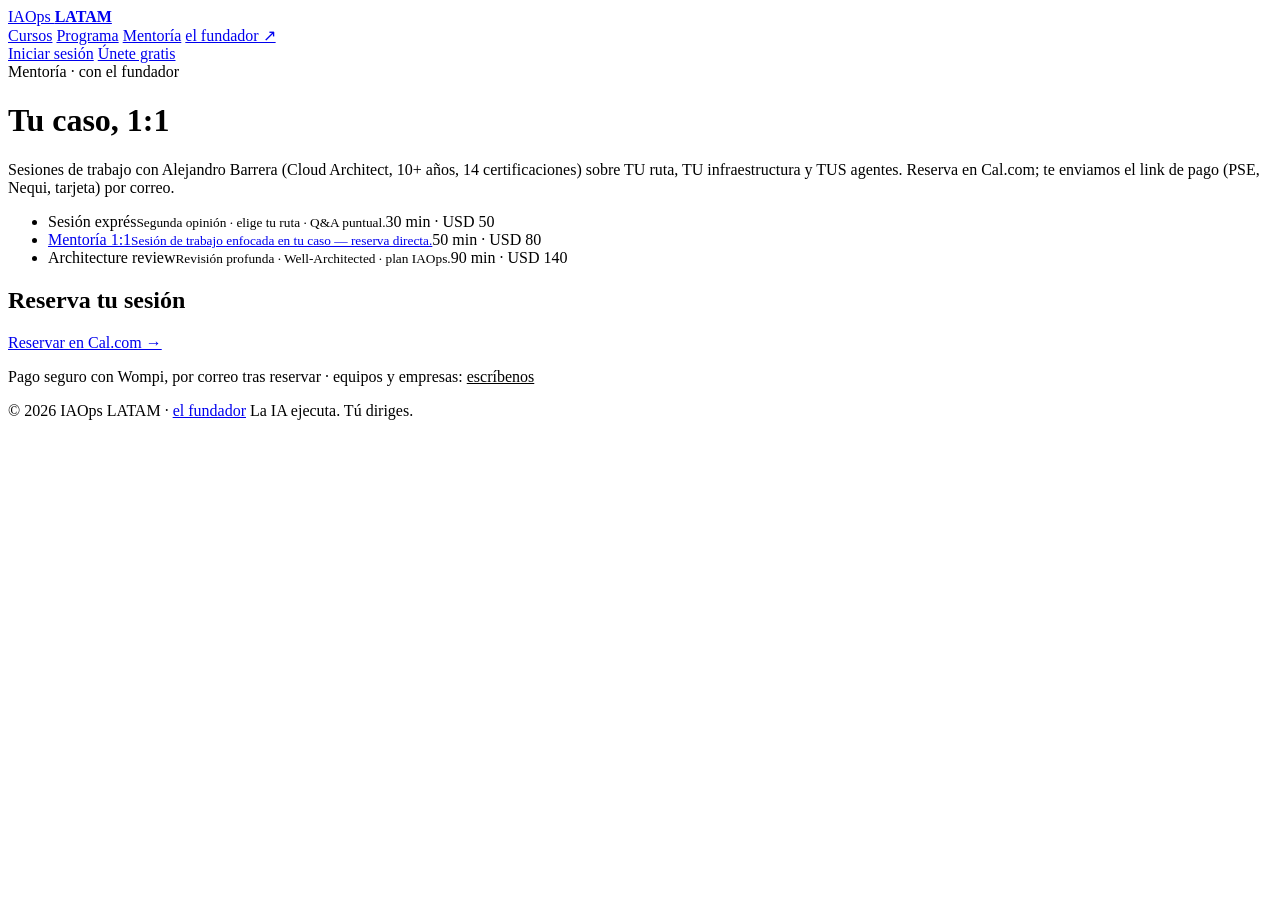
==== site-iaops/mentoria/index.html @ 9812eb47 "content(mentoria): actualizar copy de pago a Wompi" ====
<!DOCTYPE html>
<html lang="es">
<head>
  <meta charset="UTF-8" />
  <meta name="viewport" content="width=device-width, initial-scale=1.0" />
  <title>Mentoría 1:1 — IAOps LATAM</title>
  <meta name="description" content="Mentoría técnica con el fundador: 30 min USD 50 · 50 min USD 80 · 90 min USD 140. Tu ruta, tu infraestructura, tus agentes." />
  <link rel="canonical" href="https://iaopslatam.com/mentoria/" />
  <meta name="theme-color" content="#08080b" />
  <meta property="og:type" content="website" />
  <meta property="og:title" content="Mentoría 1:1 — IAOps LATAM" />
  <meta property="og:description" content="Mentoría técnica con el fundador: 30 min USD 50 · 50 min USD 80 · 90 min USD 140. Tu ruta, tu infraestructura, tus agentes." />
  <meta property="og:url" content="https://iaopslatam.com/mentoria/" />
  <meta property="og:locale" content="es_CO" />
  <link rel="icon" href="/favicon.svg" type="image/svg+xml" />
  <link rel="preconnect" href="https://fonts.googleapis.com" />
  <link rel="preconnect" href="https://fonts.gstatic.com" crossorigin />
  <link href="https://fonts.googleapis.com/css2?family=Space+Grotesk:wght@500;600;700&family=Inter:wght@400;500;600&family=JetBrains+Mono:wght@400;500&display=swap" rel="stylesheet" />
  <link rel="preconnect" href="https://alejandrobarrera.net" />
  <link rel="prefetch" href="https://alejandrobarrera.net/" />
  <link rel="stylesheet" href="/styles.css" />
</head>
<body>
  <header class="nav">
    <div class="shell nav__inner">
      <a class="nav__brand" href="/">IAOps <b>LATAM</b></a>
      <nav class="nav__links">
        <a href="/cursos/">Cursos</a>
        <a href="/programa/">Programa</a>
        <a href="/mentoria/" class="is-current">Mentoría</a>
        <a class="eco" href="https://alejandrobarrera.net/">el fundador ↗</a>
      </nav>
      <div class="navgroup">
        <a class="signin" id="nav-auth" href="/entrar/">Iniciar sesión</a>
        <a class="btn btn--primary" href="/unirme/">Únete gratis</a>
      </div>
    </div>
  </header>
  <main class="shell page">
    <span class="kicker">Mentoría · con el fundador</span>
    <h1>Tu caso, <span class="grad">1:1</span></h1>
    <p class="lead">Sesiones de trabajo con Alejandro Barrera (Cloud Architect, 10+ años, 14 certificaciones) sobre TU ruta, TU infraestructura y TUS agentes. Reserva en Cal.com; te enviamos el link de pago (PSE, Nequi, tarjeta) por correo.</p>

    <section class="sec">
      <ul class="rows">
        <li><span class="t">Sesión exprés<small>Segunda opinión · elige tu ruta · Q&A puntual.</small></span><span class="m">30 min · USD 50</span></li>
        <li><a class="rowlink" href="https://cal.com/alejandrobarrera/mentoria-1-1" target="_blank" rel="noopener"><span class="t">Mentoría 1:1<small>Sesión de trabajo enfocada en tu caso — reserva directa.</small></span></a><span class="m">50 min · USD 80</span></li>
        <li><span class="t">Architecture review<small>Revisión profunda · Well-Architected · plan IAOps.</small></span><span class="m">90 min · USD 140</span></li>
      </ul>
    </section>

    <section class="endcta">
      <h2>Reserva tu <span class="grad">sesión</span></h2>
      <a class="btn btn--primary btn--big" href="https://cal.com/alejandrobarrera" target="_blank" rel="noopener">Reservar en Cal.com →</a>
      <p class="privacy" style="margin-top:16px;">Pago seguro con Wompi, por correo tras reservar · equipos y empresas: <a href="https://alejandrobarrera.net/contacto/" style="color:var(--accent);">escríbenos</a></p>
    </section>
  </main>
  <footer class="footer">
    <div class="shell footer__inner">
      <span>© <span id="year">2026</span> IAOps LATAM · <a href="https://alejandrobarrera.net" target="_blank" rel="noopener">el fundador</a></span>
      <span>La IA ejecuta. Tú diriges.</span>
    </div>
  </footer>
  <script src="/script.js"></script>
</body>
</html>
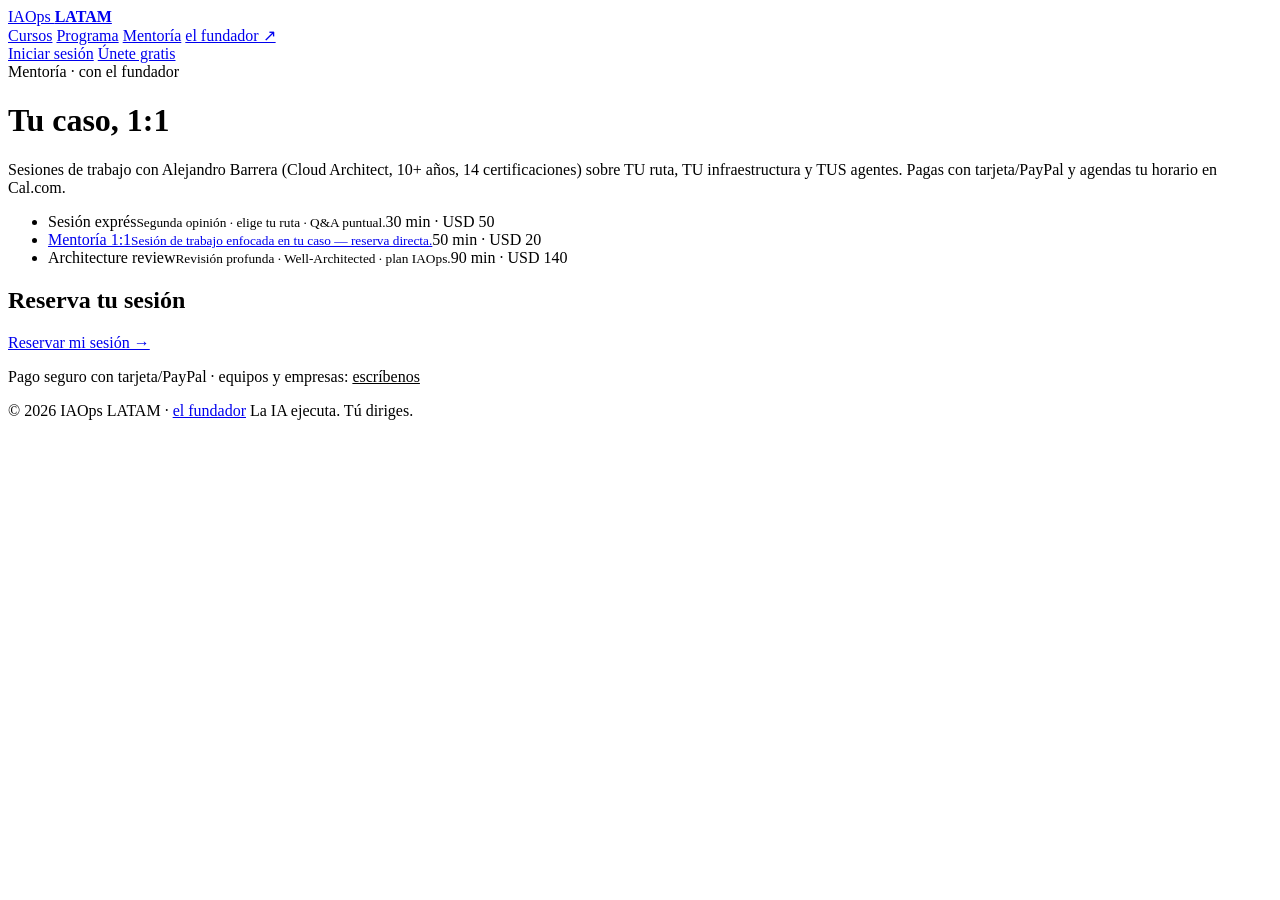
==== commit 06013e78: "feat(mentoria): pagina para elegir metodo de pago (PayPal activo, Wompi oculto) Un cliente real (Jul" ====
--- a/site-iaops/mentoria/index.html
+++ b/site-iaops/mentoria/index.html
@@ -4,12 +4,12 @@
   <meta charset="UTF-8" />
   <meta name="viewport" content="width=device-width, initial-scale=1.0" />
   <title>Mentoría 1:1 — IAOps LATAM</title>
-  <meta name="description" content="Mentoría técnica con el fundador: 30 min USD 50 · 50 min USD 80 · 90 min USD 140. Tu ruta, tu infraestructura, tus agentes." />
+  <meta name="description" content="Mentoría técnica con el fundador: 30 min USD 50 · 50 min USD 20 · 90 min USD 140. Tu ruta, tu infraestructura, tus agentes." />
   <link rel="canonical" href="https://iaopslatam.com/mentoria/" />
   <meta name="theme-color" content="#08080b" />
   <meta property="og:type" content="website" />
   <meta property="og:title" content="Mentoría 1:1 — IAOps LATAM" />
-  <meta property="og:description" content="Mentoría técnica con el fundador: 30 min USD 50 · 50 min USD 80 · 90 min USD 140. Tu ruta, tu infraestructura, tus agentes." />
+  <meta property="og:description" content="Mentoría técnica con el fundador: 30 min USD 50 · 50 min USD 20 · 90 min USD 140. Tu ruta, tu infraestructura, tus agentes." />
   <meta property="og:url" content="https://iaopslatam.com/mentoria/" />
   <meta property="og:locale" content="es_CO" />
   <link rel="icon" href="/favicon.svg" type="image/svg+xml" />
@@ -39,20 +39,20 @@
   <main class="shell page">
     <span class="kicker">Mentoría · con el fundador</span>
     <h1>Tu caso, <span class="grad">1:1</span></h1>
-    <p class="lead">Sesiones de trabajo con Alejandro Barrera (Cloud Architect, 10+ años, 14 certificaciones) sobre TU ruta, TU infraestructura y TUS agentes. Reserva en Cal.com; te enviamos el link de pago (PSE, Nequi, tarjeta) por correo.</p>
+    <p class="lead">Sesiones de trabajo con Alejandro Barrera (Cloud Architect, 10+ años, 14 certificaciones) sobre TU ruta, TU infraestructura y TUS agentes. Pagas con tarjeta/PayPal y agendas tu horario en Cal.com.</p>
 
     <section class="sec">
       <ul class="rows">
         <li><span class="t">Sesión exprés<small>Segunda opinión · elige tu ruta · Q&A puntual.</small></span><span class="m">30 min · USD 50</span></li>
-        <li><a class="rowlink" href="https://cal.com/alejandrobarrera/mentoria-1-1" target="_blank" rel="noopener"><span class="t">Mentoría 1:1<small>Sesión de trabajo enfocada en tu caso — reserva directa.</small></span></a><span class="m">50 min · USD 80</span></li>
+        <li><a class="rowlink" href="/mentoria/reservar/"><span class="t">Mentoría 1:1<small>Sesión de trabajo enfocada en tu caso — reserva directa.</small></span></a><span class="m">50 min · USD 20</span></li>
         <li><span class="t">Architecture review<small>Revisión profunda · Well-Architected · plan IAOps.</small></span><span class="m">90 min · USD 140</span></li>
       </ul>
     </section>
 
     <section class="endcta">
       <h2>Reserva tu <span class="grad">sesión</span></h2>
-      <a class="btn btn--primary btn--big" href="https://cal.com/alejandrobarrera" target="_blank" rel="noopener">Reservar en Cal.com →</a>
-      <p class="privacy" style="margin-top:16px;">Pago seguro con Wompi, por correo tras reservar · equipos y empresas: <a href="https://alejandrobarrera.net/contacto/" style="color:var(--accent);">escríbenos</a></p>
+      <a class="btn btn--primary btn--big" href="/mentoria/reservar/">Reservar mi sesión →</a>
+      <p class="privacy" style="margin-top:16px;">Pago seguro con tarjeta/PayPal · equipos y empresas: <a href="https://alejandrobarrera.net/contacto/" style="color:var(--accent);">escríbenos</a></p>
     </section>
   </main>
   <footer class="footer">
